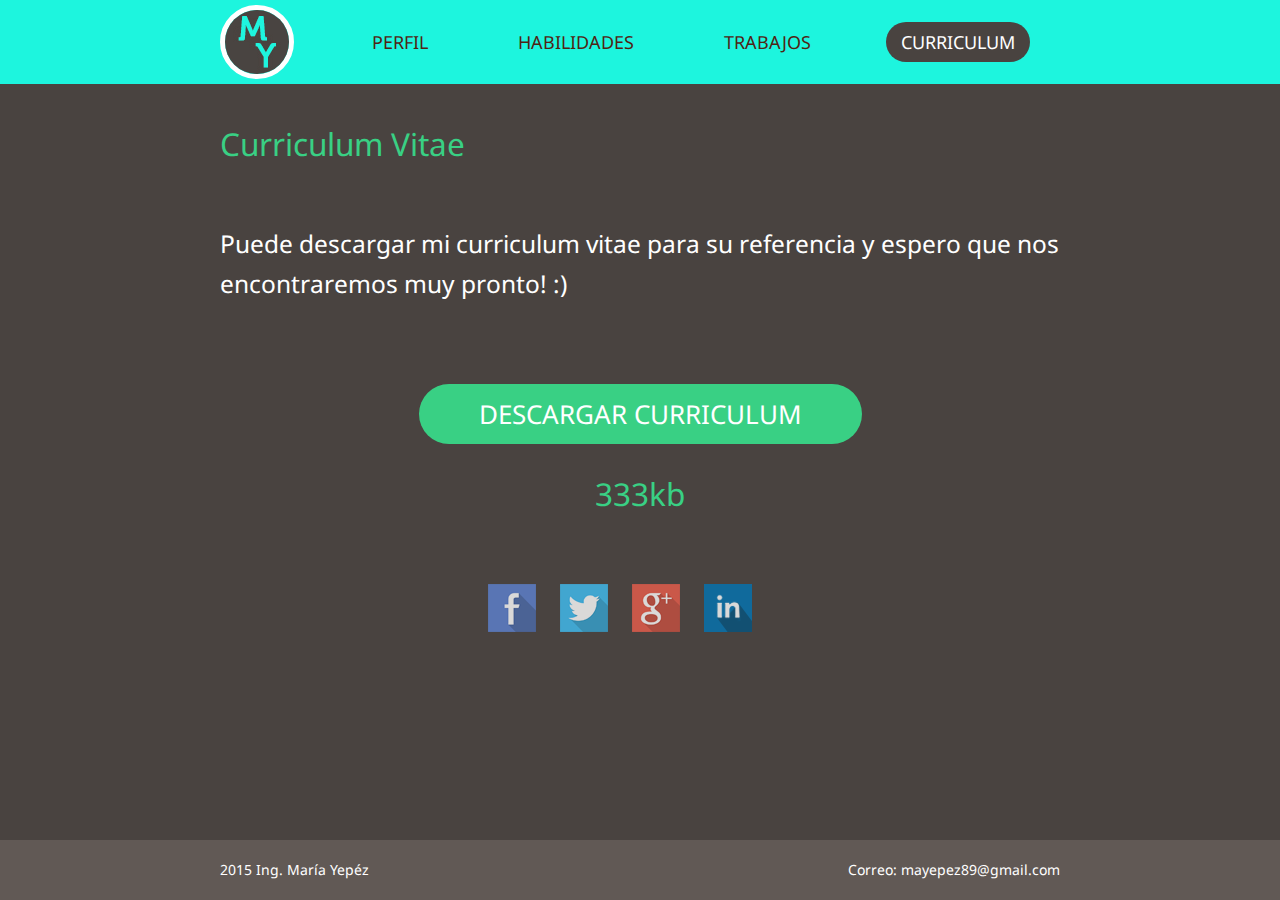
==== curriculum.html @ 0441e1f7 "pagina" ====
<!DOCTYPE html>
    <html lang="en">
    <head>
    <meta charset="utf-8">
    <title>CURRICULUM | Portfolio</title>
    <meta name="description" content="María Yepéz Portfolio">
    <meta name="keywords" content="maria, maria yepez, develop, portfolio, ingeniero">
    <meta name="María Yepéz" content="Dzyngiri">
    <meta name="description" content="Ficha tecnica descriptiva para mi portafolio">
    <!-- styles -->
    <link href="css/bootstrap.css" rel="stylesheet">
    <link href="css/bootstrap-responsive.css" rel="stylesheet">
    <link href="css/style.css" rel="stylesheet">
    <link href="font/css/fontello.css" rel="stylesheet">
    <link href='http://fonts.googleapis.com/css?family=Droid+Sans:400,700' rel='stylesheet' type='text/css'>
    <link rel="stylesheet" type="text/css" href="http://dzyngiri.com/demo/ads/ads.css">
    <link rel="shortcut icon" href="img/favicon.ico">
    <!--IGNORE: Google analytics-->
    <script type="text/javascript">
      var _gaq = _gaq || [];
      _gaq.push(['_setAccount', 'UA-29231762-1']);
      _gaq.push(['_setDomainName', 'dzyngiri.com']);
      _gaq.push(['_trackPageview']);
    
    (function() {
        var ga = document.createElement('script'); ga.type = 'text/javascript'; ga.async = true;
        ga.src = ('https:' == document.location.protocol ? 'https://ssl' : 'http://www') + '.google-analytics.com/ga.js';
        var s = document.getElementsByTagName('script')[0]; s.parentNode.insertBefore(ga, s);
      })();
    </script>
    <meta name="msvalidate.01" content="09692E9A9D5629DE1CE9855BB9649DEF" />
    <!-- End: Google analytics-->
    <!-- scripts -->
    </head>
    <body>
    <div class="navbar">
      <div class="navbar-inner">
        <div class="container"> <a class="btn btn-navbar" data-toggle="collapse" data-target=".nav-collapse"> <span class="icon-bar"></span> <span class="icon-bar"></span> <span class="icon-bar"></span> </a> <a class="brand" href="index.html"><img src="img/user.jpg"/></a>
          <ul class="nav nav-collapse pull-right">
            <li><a href="index.html">Perfil</a></li>
            <li><a href="habilidades.html">Habilidades</a></li>
            <li><a href="trabajos.html">Trabajos</a></li>
            <li><a href="curriculum.html" class="active">Curriculum</a></li>
          </ul>
          <!-- Everything you want hidden at 940px or less, place within here -->
          <div class="nav-collapse collapse">
            <!-- .nav, .navbar-search, .navbar-form, etc -->
          </div>
        </div>
      </div>
    </div>
    <!-- Resume container -->
    <div class="container resume">
      <h2>Curriculum Vitae</h2>
      <h3>Puede descargar mi curriculum vitae para su referencia y espero que nos encontraremos muy pronto! :)</h3>
      <div class="btn-center"> <a target="_black" href="curriculoMariaYepez.pdf" class="hire-me">Descargar Curriculum</a>
        <h2>333kb</h2>
      </div>
    </div>
    <!--END: Resume container-->
    <!-- Social Icons -->
    <div class="row social">
      <ul class="social-icons">
        <li><a href="https://www.facebook.com/maria.yepez" target="_blank"><img src="img/fb.png" alt="facebook"></a></li>
        <li><a href="https://www.facebook.com/maria.yepez" target="_blank"><img src="img/tw.png" alt="twitter"></a></li>
        <li><a href="https://plus.google.com/u/0/117144220083957452175/about" target="_blank"><img src="img/go.png" alt="google plus"></a></li>
         <li><a href="https://ve.linkedin.com/pub/maria-yepez/58/2a1/681" target="_blank"><img src="img/ln.png" alt="google plus"></a></li>
      </ul>
    </div>
    <!-- END: Social Icons -->
    <!-- Footer -->
    <div class="footer">
      <div class="container">
        <p class="pull-left">2015 <a href="http://labitacoradelruso.blogspot.com">Ing. María Yepéz</a></p>
        <p class="pull-right"><a href="#myModal" role="button" data-toggle="modal">Correo: mayepez89@gmail.com</a></p>
      </div>
    </div>
   
     
    <!--End: Ads on demo page-->
    <script src="js/bootstrap.min.js"></script>
    <script>
            $('#myModal').modal('hidden')
    </script>
    </body>
    </html>
---- css/style.css ----
/*This stylesheet contains some custom class rather than Bootstrap*/
		
a.brand img {
	border-radius:50%;
	border:5px solid #fff;
}
.profile, .skills, .work, .resume {
	padding:30px 0;
}
.profile h2, .skills h2, .work h2, .resume h2 {
	font-weight:normal;
	color: #39D084;
}
/***** Profile *****/
	.profile h1 {
	color:#39d084;
	font-weight: normal;
}
.profile h3 {
	color:#fff;
	font-weight: normal;
}
.profile p {
	color:#fff;
	font-size:18px;
	line-height: 35px;
	margin-top: 30px;
}
.profile .container .span5 {
	padding:40px 0;
}
a.hire-me {
	display: inline-block;
 *display: inline;
	padding:20px 60px;
	background:#39d084;
	color:#fff;
	text-transform:uppercase;
	font-size:26px;
	margin:20px 0;
	-webkit-border-radius: 40px;
	-moz-border-radius: 40px;
	border-radius: 40px;
}
a.hire-me:hover {
	text-decoration:none;
	background:#11d170;
}
.social {
	text-align:center;
	padding-bottom:80px;
}
ul.social-icons {
	margin:20px 0;
}
ul.social-icons li {
	list-style:none;
	display:inline-block;
	margin:10px;
}
ul.social-icons li:first-child {
	margin-left:0;
}
ul.social-icons li a {
	opacity:0.8;
}
ul.social-icons li a:hover {
	opacity:1;
}
/***** Skills *****/
.skills .span3 {
	width:235px;
	overflow: hidden;
}
.skills .span5 {
	text-align:left;
	padding:47px 0;
}
.skills .ps, .skills .ai, .skills .html, .skills .css, .skills .le {
	padding:25px;
	width:100px;
	height:100px;
	-webkit-border-radius: 50%;
	-moz-border-radius: 50%;
	border-radius: 50%;
	text-align:center;
	border:8px solid #203748;
	float:right;
	-webkit-transition: all 0.2s linear;
	-moz-transition: all 0.2s linear;
	-o-transition: all 0.2s linear;
	transition: all 0.2s linear;
}
.skills .ps {
	background:#30a5dc;
}
.skills .ai {
	background:#ee742b;
}
.skills .html {
	background:#f04949;
}
.skills .css {
	background:#39d084;
}
.skills .le {
	background:#1DF5DE;
}
.skills .ps:hover, .skills .ai:hover, .skills .html:hover, .skills .css:hover, .skills .le:hover {
	border:8px solid #fff;
}
.skills .ps h3, .skills .ai h3, .skills .html h3, .skills .css h3, .skills .le h3 {
	color:#fff;
	font-size: 3.4em;
	font-weight: normal;
	line-height: 80px;
}
.skills .html h3, .skills .css h3 {
	font-size: 2.2em;
}
.expand-bg {
	background: none repeat scroll 0 0 #EAEDF2;
	border-radius:16px;
	height: 16px;
	margin-bottom: 15px;
	position: relative;
	padding: 0 2px;
}
.expand {
	border-radius: 10px;
	height: 4px;
	margin: 2px 0;
	padding: 4px 0 4px 5px;
	position: absolute;
}
.skills .span5 h3 {
	font-size: 18.5px;
	line-height: 15px;
	font-weight:normal;
	text-transform:uppercase;
}
.skills .span5 h3 span {
	float:right;
}
.ps2 {
	width:90%;
	background:#30a5dc;
	-moz-animation:html5 2s ease-out;
	-webkit-animation:html5 2s ease-out;
}
.ai2 {
	width:85%;
	background:#ee742b;
	-moz-animation:css3 2s ease-out;
	-webkit-animation:css3 2s ease-out;
}
.len {
	width:50%;
	background:#1DF5DE;
	-moz-animation:css3 2s ease-out;
	-webkit-animation:css3 2s ease-out;
}
.html2 {
	width:90%;
	background:#f04949;
	-moz-animation:jquery 2s ease-out;
	-webkit-animation:jquery 2s ease-out;
}
.css2 {
	width:85%;
	background:#39d084;
	-moz-animation:photoshop 2s ease-out;
	-webkit-animation:photoshop 2s ease-out;
}
 @-moz-keyframes ps2 {
0% {
width:0px;
}
100% {
width:90%;
}
}
@-moz-keyframes ai2 {
0% {
width:0px;
}
100% {
width:80%;
}
}
@-moz-keyframes html2 {
0% {
width:0px;
}
100% {
width:75%;
}
}
@-moz-keyframes css2 {
0% {
width:0px;
}
100% {
width:85%;
}
}
 @-webkit-keyframes ps2 {
0% {
width:0px;
}
100% {
width:90%;
}
}
@-webkit-keyframes ai {
0% {
width:0px;
}
100% {
width:80%;
}
}
@-webkit-keyframes html {
0% {
width:0px;
}
100% {
width:75%;
}
}
@-webkit-keyframes css {
0% {
width:0px;
}
100% {
width:85%;
}
}
/**** Work container *****/
ul.work-images li {
	list-style:none;
	display:inline-block;
	margin: 8px 10px;
 background:
}
ul.work-images li:first-child {
	margin-left:0;
}
ul.work-images li div {
	background:url(../img/pagina.png) 50% 50% no-repeat;
	background-color: #1DF5DE;
	-webkit-transition: all 0.2s linear;
	-moz-transition: all 0.2s linear;
	-o-transition: all 0.2s linear;
	transition: all 0.2s linear;
}
ul.work-images li img {
	-webkit-transition: all 0.2s linear;
	-moz-transition: all 0.2s linear;
	-o-transition: all 0.2s linear;
	transition: all 0.2s linear;
}
ul.work-images li img:hover {
	opacity:0.3;
}

/***** Resume container *****/
.resume h3 {
	margin:60px 0;
}
.resume .btn-center {
	text-align:center;
}
.footer {
	background:#615955;
	position: fixed;
	width: 100%;
	bottom:0;
}
.footer p {
	margin:20px 0;
}
.footer p a {
	color:#fff;
	text-decoration:none;
}
.footer p a:hover {
	color:#39d084;
}
---- font/css/fontello.css ----
@font-face {
  font-family: 'fontello';
  src: url('../font/fontello.eot?87773380');
  src: url('../font/fontello.eot?87773380#iefix') format('embedded-opentype'),
       url('../font/fontello.woff?87773380') format('woff'),
       url('../font/fontello.ttf?87773380') format('truetype'),
       url('../font/fontello.svg?87773380#fontello') format('svg');
  font-weight: normal;
  font-style: normal;
}
/* Chrome hack: SVG is rendered more smooth in Windozze. 100% magic, uncomment if you need it. */
/* Note, that will break hinting! In other OS-es font will be not as sharp as it could be */
/*
@media screen and (-webkit-min-device-pixel-ratio:0) {
  @font-face {
    font-family: 'fontello';
    src: url('../font/fontello.svg?87773380#fontello') format('svg');
  }
}
*/
 
 [class^="icon-"]:before, [class*=" icon-"]:before {
  font-family: "fontello";
  font-style: normal;
  font-weight: normal;
  speak: none;
 
  display: inline-block;
  text-decoration: inherit;
  width: 1em;
  margin-right: .2em;
  text-align: center;
  /* opacity: .8; */
 
  /* For safety - reset parent styles, that can break glyph codes*/
  font-variant: normal;
  text-transform: none;
     
  /* fix buttons height, for twitter bootstrap */
  line-height: 1em;
 
  /* Animation center compensation - margins should be symmetric */
  /* remove if not needed */
  margin-left: .2em;
 
  /* you can be more comfortable with increased icons size */
  /* font-size: 120%; */
 
  /* Uncomment for 3D effect */
  /* text-shadow: 1px 1px 1px rgba(127, 127, 127, 0.3); */
}
 
.icon-mail:before { content: '\e806'; } /* '' */
.icon-cancel:before { content: '\e80f'; } /* '' */
.icon-paper-plane:before { content: '\e804'; } /* '' */
.icon-doc-text:before { content: '\e803'; } /* '' */
.icon-github-circled:before { content: '\e80e'; } /* '' */
.icon-twitter-circled:before { content: '\e808'; } /* '' */
.icon-facebook-circled:before { content: '\e807'; } /* '' */
.icon-gplus-circled:before { content: '\e809'; } /* '' */
.icon-pinterest-circled:before { content: '\e80a'; } /* '' */
.icon-linkedin-circled:before { content: '\e80b'; } /* '' */
.icon-dribbble-circled:before { content: '\e80c'; } /* '' */
.icon-stumbleupon-circled:before { content: '\e80d'; } /* '' */
.icon-picture:before { content: '\e802'; } /* '' */
.icon-trophy:before { content: '\e801'; } /* '' */
.icon-user:before { content: '\e800'; } /* '' */
.icon-download:before { content: '\e805'; } /* '' */
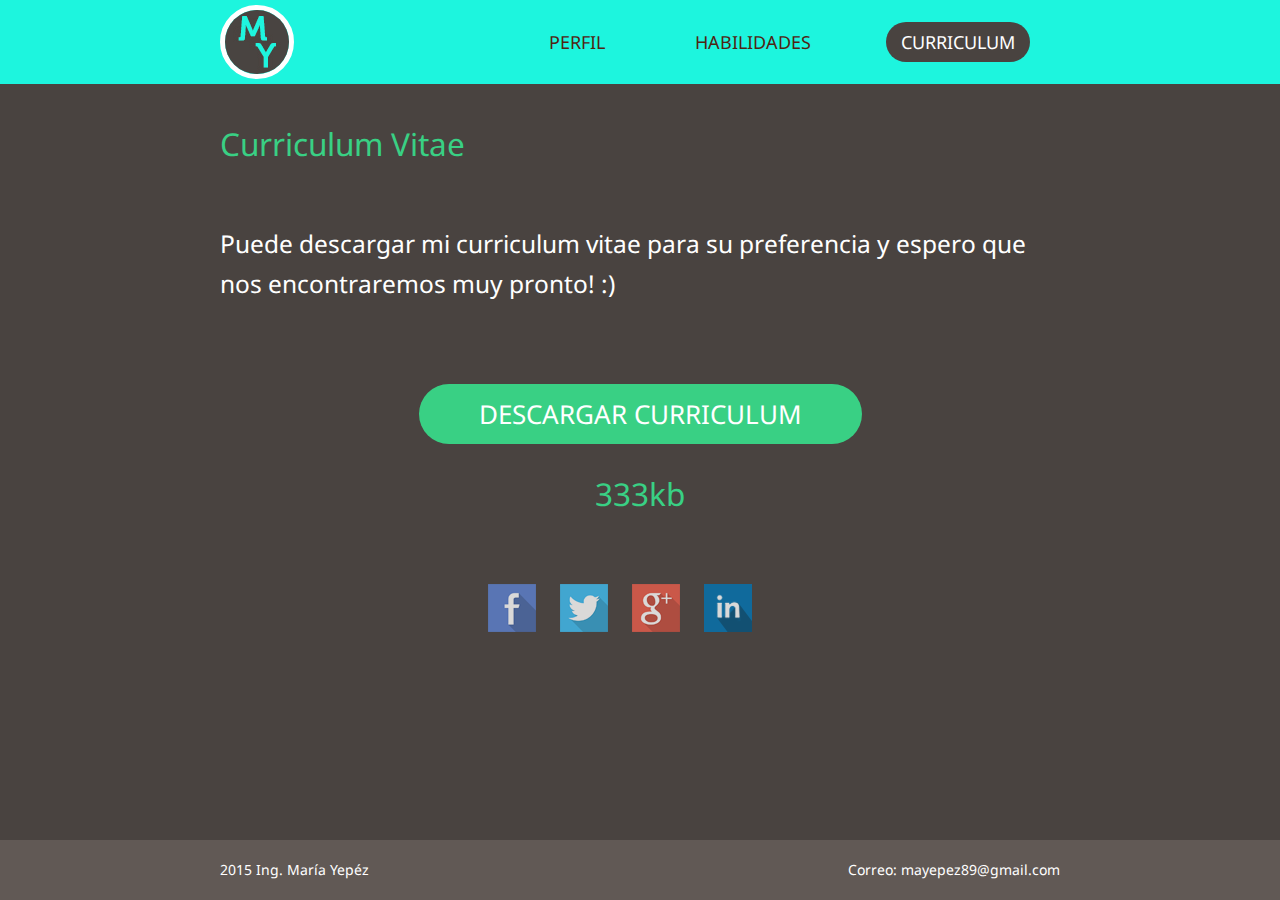
==== commit 34a33d47: "actualizacion 20 de sept 2016" ====
--- a/curriculum.html
+++ b/curriculum.html
@@ -39,7 +39,7 @@
           <ul class="nav nav-collapse pull-right">
             <li><a href="index.html">Perfil</a></li>
             <li><a href="habilidades.html">Habilidades</a></li>
-            <li><a href="trabajos.html">Trabajos</a></li>
+            <!-- <li><a href="trabajos.html">Trabajos</a></li> -->
             <li><a href="curriculum.html" class="active">Curriculum</a></li>
           </ul>
           <!-- Everything you want hidden at 940px or less, place within here -->
@@ -52,7 +52,7 @@
     <!-- Resume container -->
     <div class="container resume">
       <h2>Curriculum Vitae</h2>
-      <h3>Puede descargar mi curriculum vitae para su referencia y espero que nos encontraremos muy pronto! :)</h3>
+      <h3>Puede descargar mi curriculum vitae para su preferencia y espero que nos encontraremos muy pronto! :)</h3>
       <div class="btn-center"> <a target="_black" href="curriculoMariaYepez.pdf" class="hire-me">Descargar Curriculum</a>
         <h2>333kb</h2>
       </div>
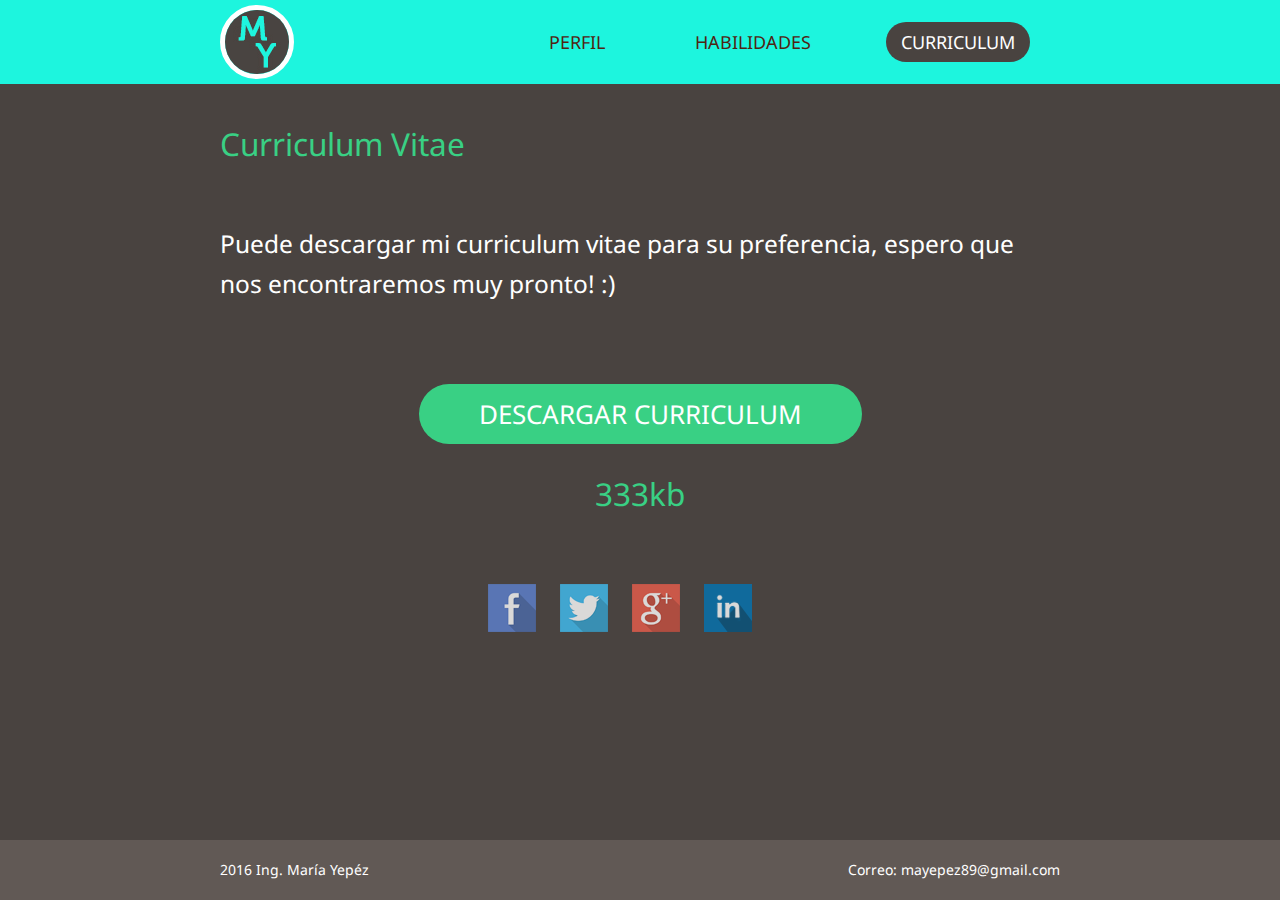
==== commit be904255: "actualizar cv" ====
--- a/curriculum.html
+++ b/curriculum.html
@@ -52,7 +52,7 @@
     <!-- Resume container -->
     <div class="container resume">
       <h2>Curriculum Vitae</h2>
-      <h3>Puede descargar mi curriculum vitae para su preferencia y espero que nos encontraremos muy pronto! :)</h3>
+      <h3>Puede descargar mi curriculum vitae para su preferencia, espero que nos encontraremos muy pronto! :)</h3>
       <div class="btn-center"> <a target="_black" href="curriculoMariaYepez.pdf" class="hire-me">Descargar Curriculum</a>
         <h2>333kb</h2>
       </div>
@@ -71,7 +71,7 @@
     <!-- Footer -->
     <div class="footer">
       <div class="container">
-        <p class="pull-left">2015 <a href="http://labitacoradelruso.blogspot.com">Ing. María Yepéz</a></p>
+        <p class="pull-left">2016 <a href="http://labitacoradelruso.blogspot.com">Ing. María Yepéz</a></p>
         <p class="pull-right"><a href="#myModal" role="button" data-toggle="modal">Correo: mayepez89@gmail.com</a></p>
       </div>
     </div>
